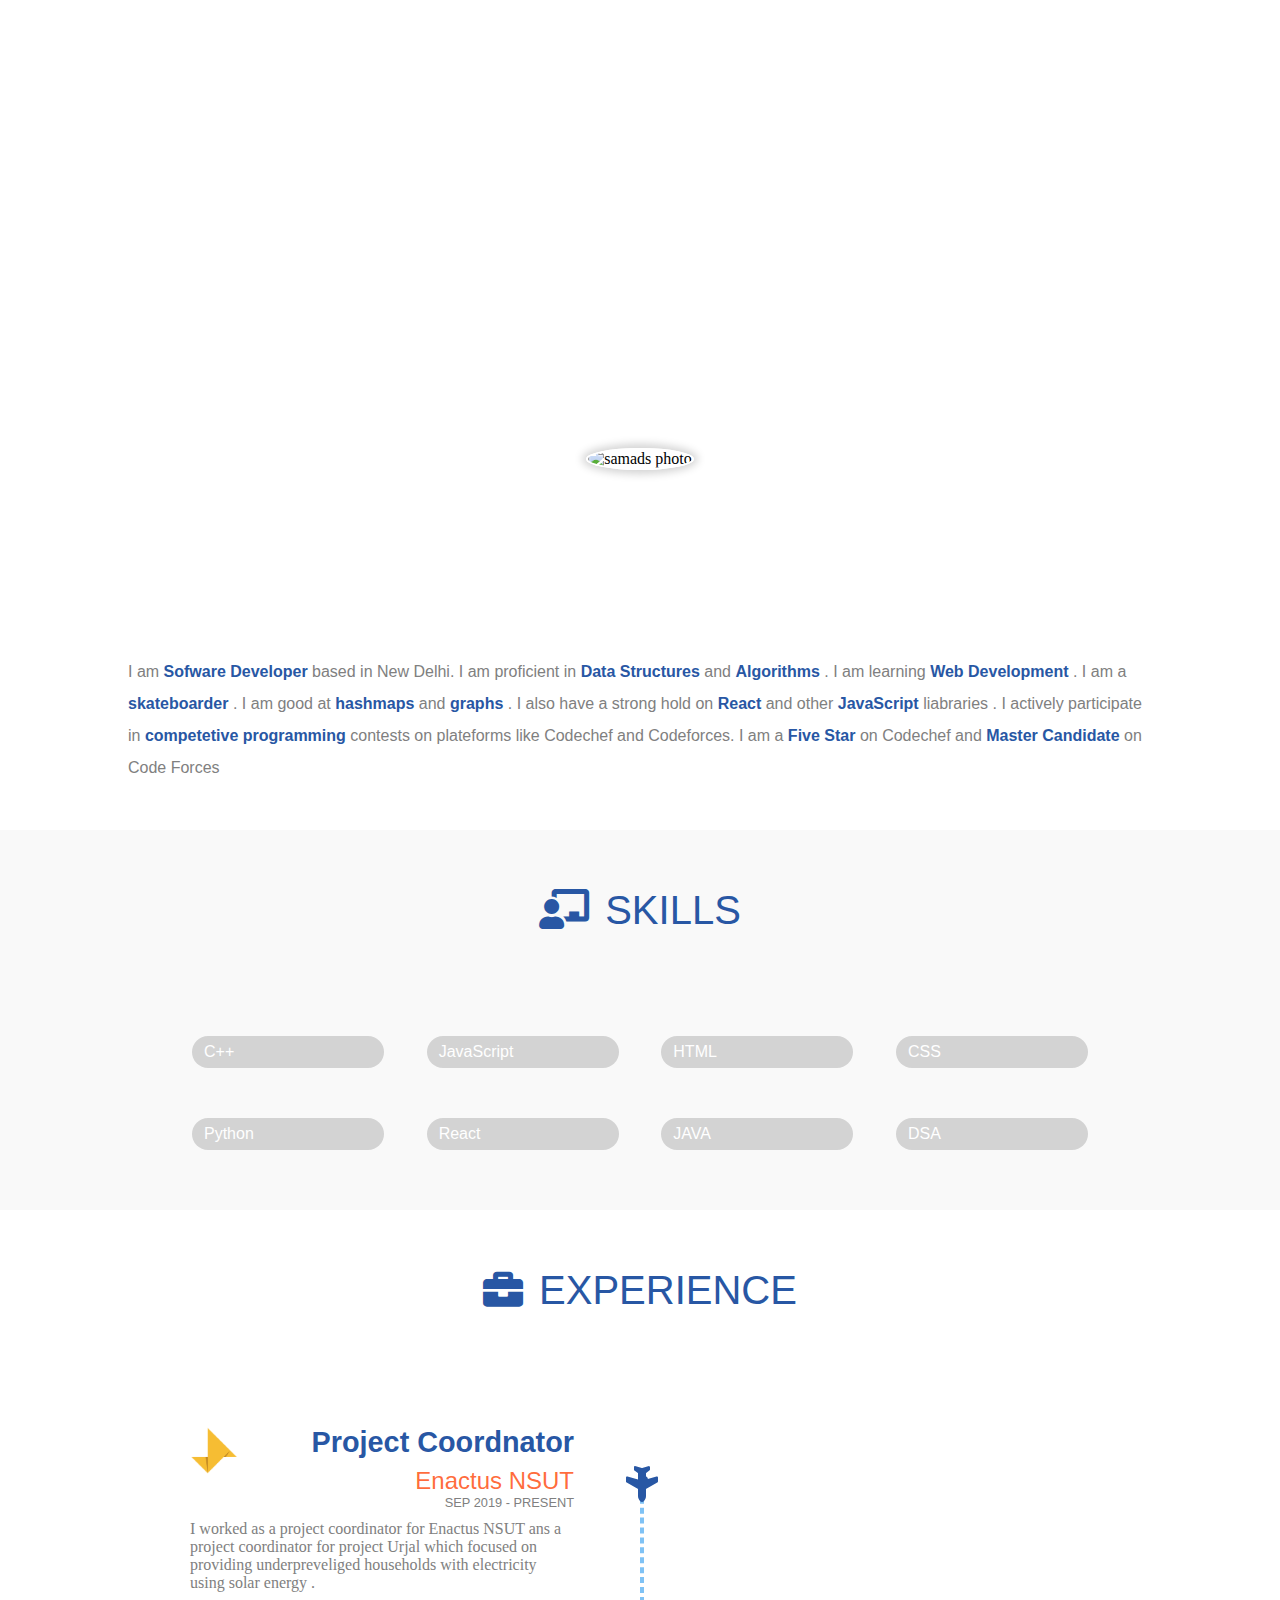
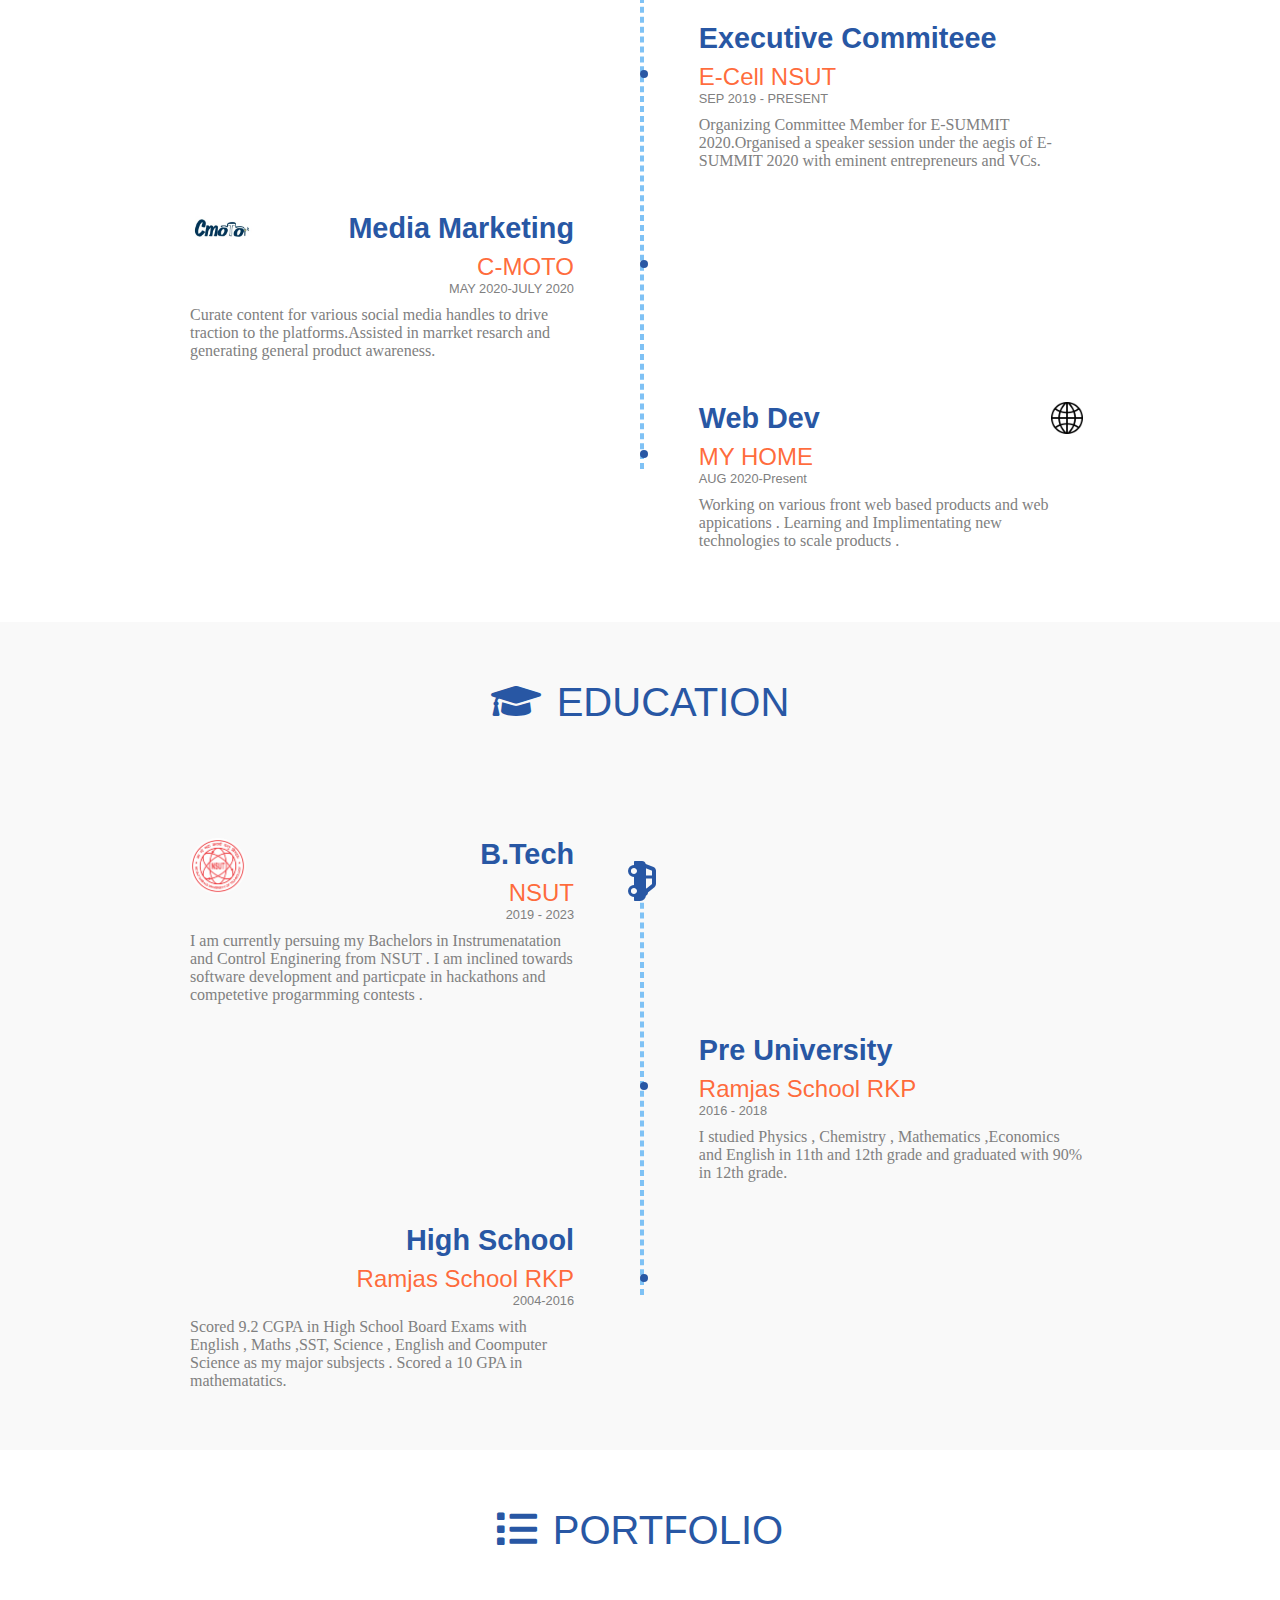
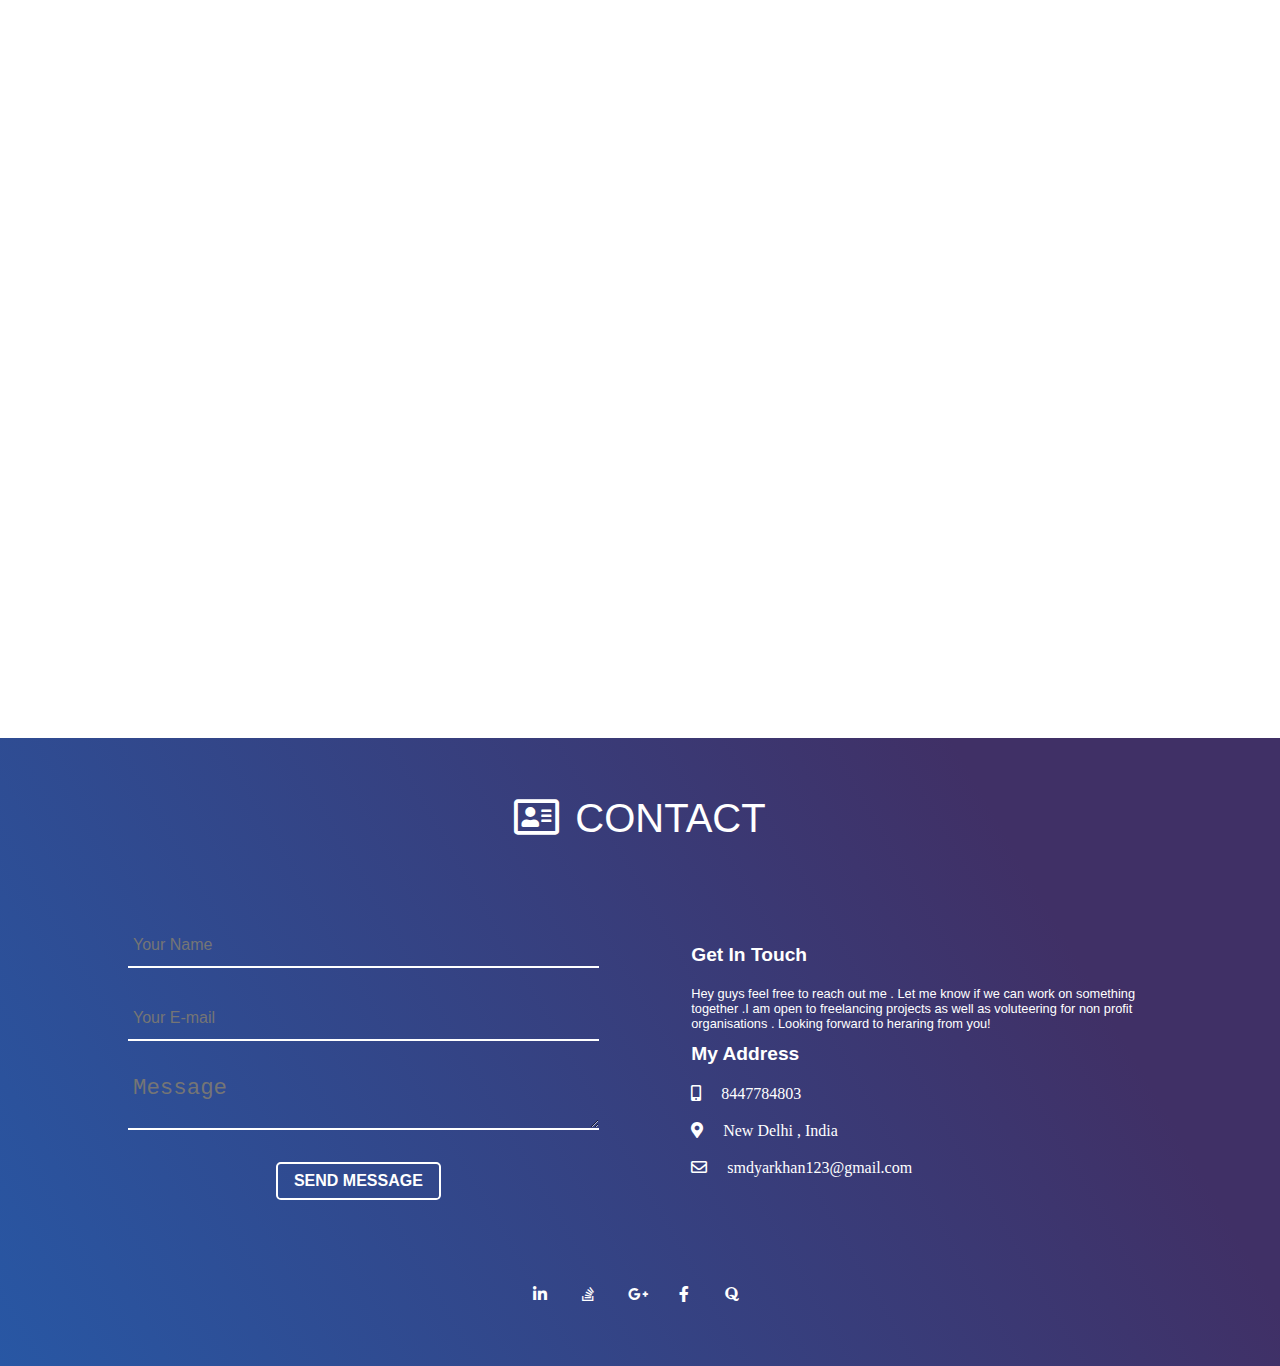
==== RESUME/index.html @ a3d8dee5 "Added Resume to Static Pages" ====
<!DOCTYPE html>
<html>
<head>
    <title> My Resume </title>
    <link rel="stylesheet" href="style.css">
    <link rel="stylesheet" href="https://use.fontawesome.com/releases/v5.7.1/css/all.css">
    <meta name="viewport" content="Width=device-width , initial-scale=1">
</head>
<body>

    <header id="body-header" >
        <nav>

            <input class="menu-btn" type="checkbox"  id="menu-btn">
            <label class="menu-icon" for="menu-btn"><span class="navicon"></span></label>

            <ul class="horizontal-list text-center nav-bar" id="menu">
                <li>
                    <a href="#" linkTo ="home" class="nav-link"> Home </a>
                </li>
                <li>
                    <a href="#about" linkTo="about" class="nav-link" > About </a>
                </li>
                <li>
                    <a href="#skills" linkTo="skills" class="nav-link"> Skills </a>
                </li>
                <li>
                    <a href="#experience" linkTo="experience" class="nav-link"> Experience</a>
                </li>
                <li>
                    <a href="#education" linkTo="education" class="nav-link"> Education</a>
                </li>
                <li>
                    <a href="#portfolio" linkTo ="portfolio" class="nav-link"> Portfolio</a>
                </li>
                <li>
                    <a href="#contact" linkTo="contact" class="nav-link"> Contact</a>
                </li>

            </ul>

        </nav>

        <div id ="my-name" class="text-center">
            <p>Samad Yar Khan</p>
        </div>

        <div  class="text-center horizontal-list social-icons">
            <ul>
                <li>
                    <a href="https://www.linkedin.com/in/samad-yar-khan-b69242168/" target="_blank"><i class="fab fa-linkedin-in"></i></a>
                </li>
              
                <li>
                    <a href="https://stackoverflow.com/" target="_blank"><i class="fab fa-stack-overflow"></i></a>
                </li>
                <li>
                    <a href="https://google.com" target="_blank"><i class="fab fa-google-plus-g"></i></a>
                </li>
                <li>
                    <a href="https://www.facebook.com/samad.y.khan.1/" target="_blank"><i class="fab fa-facebook-f"></i></a>
                </li>
                <li>
                    <a href="https://www.quora.com/" target="_blank"><i class="fab fa-quora"></i></a>
                </li>
            </ul>
        </div>
    </header>
    <main>

        <section id="about" class="resume-section" >

            <div id="profile-photo" class="text-center" >
                <img src="pp.jfif" alt="samads photo">
            </div>

            <div id="about-description">
                <p> I am <span class="highlights">Sofware Developer</span> based in New Delhi. I am proficient in <span class="highlights">Data Structures</span> and <span class="highlights">Algorithms</span> . I am learning <span class="highlights">Web Development</span> . I am a <span class="highlights">skateboarder</span> . I am good at <span class="highlights">hashmaps</span> and <span class="highlights">graphs</span> . I also have a strong hold on <span class="highlights">React</span> and other <span class="highlights">JavaScript</span> liabraries . I actively participate in <span class="highlights">competetive programming</span> contests on plateforms like Codechef and Codeforces. I am a <span class="highlights">Five Star</span> on Codechef and <span class="highlights" >Master Candidate</span> on Code Forces</p>
            </div>

        </section>

        <section id="skills" class="resume-section">

            <h1 class ="section-heading mb75px">

                <span><i class="fas fa-chalkboard-teacher"></i></span>
                <span>SKILLS</span>
            
            </h1>

            <div class="skills_display" id="skills_display">
                <div id="c++" class="skills_progress " >
                    <div class="eighty-five-percent mb-blue"  data-value="85">
                        <span class="skill-name">C++</span>
                    </div>
                </div>

                <div id="JavaScript" class="skills_progress " >
                    <div class="sixty-five-percent mb-orange"  data-value="65">
                        <span class="skill-name">JavaScript</span>
                    </div>
                </div>

                <div id="HTML"  class="skills_progress " >
                    <div class="fifty-five-percent mb-thistle" data-value="45">
                        <span class="skill-name">HTML</span>
                    </div>
                </div>


                <div id="CSS"  class="skills_progress">
                <div class="mb-green thirty-five-percent" data-value="35">
                    <span class="skill-name">CSS</span>
                </div></div>

                
                <div id="Python"  class="skills_progress ">
                    <div class="fifty-five-percent mb-green"  data-value="55">
                        <span class="skill-name">Python</span>
                    </div>
                </div>

                
                <div id="React"  class="skills_progress ">
                    <div class="thirty-five-percent mb-blue"  data-value="35">
                        <span class="skill-name">React</span>
                    </div>
                </div>


                
                <div id="JAVA"  class="skills_progress ">
                    <div class="fifty-five-percent mb-orange" data-value="55">
                        <span class="skill-name">JAVA</span>
                    </div>
                </div>

                
                <div id="Algorithms"  class="skills_progress ">
                    <div class="seventy-five-percent mb-thistle"  data-value="75">
                        <span class="skill-name">DSA</span>
                    </div>
                </div>

            </div>

        </section >

        <section id="experience" class="resume-section">
            
            <h1 class="section-heading mb75px">
                <span><i class="fas fa-briefcase"></i></span>
                <span>EXPERIENCE</span>
            </h1>

            <div class="timeline"> 
                <div class="timeline-box">
                    <div class="enactus-left align-right ">
                        <span class="designation">Project Coordnator</span>
                        <span class="company-name">Enactus NSUT</span>
                        <span class="work-period">SEP 2019 - PRESENT</span>
                    </div>
                    <span class="work-description">I worked as a project coordinator for Enactus NSUT ans a project coordinator  for project Urjal which focused on providing underpreveliged households with electricity using solar energy .</span>

                </div>
                <div class="timeline-box">
                    <div class="ecell-right align-left">
                        <span class="designation">Executive Commiteee</span>
                        <span class="company-name">E-Cell NSUT</span>
                        <span class="work-period">SEP 2019 - PRESENT</span>
                    </div>
                    <span class="work-description">
                       Organizing Committee Member for E-SUMMIT 2020.Organised a speaker session under the aegis of E-SUMMIT 2020 with eminent entrepreneurs and VCs.
                    
                        </span>
                </div>
                <div class="timeline-box">
                    <div class="cmoto-left align-right">
                        <span class="designation">Media Marketing</span>
                        <span class="company-name">C-MOTO</span>
                        <span class="work-period">MAY 2020-JULY 2020</span>
                    </div>
                    <span class="work-description"> Curate content for various social media handles to drive traction to the platforms.Assisted in marrket resarch and generating general product awareness.</span>
                </div>
                <div class="timeline-box">
                    <div class="freelance-right align-left">
                        <span class="designation">Web Dev</span>
                        <span class="company-name">MY HOME</span>
                        <span class="work-period">AUG 2020-Present</span>
                    </div>
                    <span class="work-description">Working on various front web based products and web appications . Learning and Implimentating new technologies to scale products . </span>
                </div>

                <div class="devider"><i class="fas fa-plane"></i></div>
            </div>
        
        </section>

        
        <section id="education" class="resume-section">
            <div class="section-heading mb75px ">
                <span><i class="fas fa-graduation-cap"></i></span>
                <span>EDUCATION</span>
            </div>

            
            <div class="timeline"> 
                <div class=" timeline-box">
                    <div class="nsut-left align-right">
                        <span class="degree">B.Tech</span>
                        <span class="college-name">NSUT</span>
                        <span class="study-period"> 2019 - 2023</span>
                    </div>
                    <span class="study-description">I am currently  persuing my Bachelors in Instrumenatation and Control Enginering from NSUT . I am inclined towards software development and particpate in hackathons and competetive progarmming contests . </span>

                </div>
                <div class="timeline-box">
                    <div class="ramjas-right align-left">
                        <span class="degree">Pre University</span>
                        <span class="college-name">Ramjas School RKP</span>
                        <span class="study-period">2016 - 2018</span>
                    </div>
                    <span class="study-description">I studied Physics , Chemistry , Mathematics ,Economics and English in 11th and 12th grade and graduated with 90% in 12th grade.</span>
                </div>
                <div class="timeline-box">
                    <div class="ramjas-left align-right">
                        <span class="degree">High School</span>
                        <span class="college-name">Ramjas School RKP</span>
                        <span class="study-period">2004-2016</span>
                    </div>
                    <span class="study-description">Scored 9.2 CGPA in High School Board Exams with English , Maths ,SST, Science , English and Coomputer Science as my major subsjects . Scored a 10 GPA in mathematatics.
                    </span>
                </div>
        
                <div class="devider-education"><i class="fas fa-car-side"></i></div>
            </div>
        </section>

        <section id="portfolio" class="resume-section" >

              <h1 class ="section-heading mb75px">
                <span><i class="fas fa-list"></i></span>
                <span>PORTFOLIO</span>
            </h1>

            <div class="portfolio-display">

                <div class="portfolio-items" id="project1">

                    <a href="https://www.instagram.com/samadkhan10/" target="_blank" class="portfolio-items-content">
                        <span >Machine learning based model to detect moods</span>
                    </a>
                </div>
                <div class="portfolio-items" id="project2">
                   
                    <a href="https://www.instagram.com/samadkhan10/" target="_blank" class="portfolio-items-content">
                        <span>Implimentation of huffman codes using nodes class to store data effects</span>
                    </a>
                </div>
                
                <div class="portfolio-items"  id="project3">
                    <a href="https://www.reddit.com/" class="portfolio-items-content">
                    
                        <span>This is project 1</span>
                    
                    </a>
                </div>
                <div class="portfolio-items"  id="project4">
                    <div class="portfolio-items-content">
                        <span>This is project 1</span>
                    </div>
                </div>
                <div class="portfolio-items"  id="project5">
                    <div class="portfolio-items-content">
                        <span>This is project 1</span>
                    </div>
                </div>
                <div class="portfolio-items"  id="project6">
                    <div class="portfolio-items-content">
                        <span>This is project 1</span>
                    </div>
                </div>
            

            </div>
        </section>

    

        <section id="contact" class="background-gradient resume-section" >

            <div class="section-heading mb75px fc-white">
                <span><i class="far fa-address-card"></i></span>
                <span>CONTACT</span>
            </div>

            <div class="contact-display">

                <div>
                    <form action="" method="POST">
                        <div class="contact-input">
                            <input type="text" name="name" id="name" placeholder="Your Name">
                        </div>
                    

                        <div class="contact-input">
                            <input type="email" name="email" id="email" placeholder="Your E-mail">
                        </div>
                        <div  class="contact-input">
                            <textarea name="message" id="message" cols="30" rows="10" placeholder="Message"></textarea>

                        </div>

                        <div class="cotact-submit-button">
                            <button type="submit" name="submit-button" id="submit-button">SEND MESSAGE</button>
                        </div>
                    

                        
                    </form>
                </div>
                <div>

                    <div>
                        <h1 class="contact-right-header">Get In Touch</h1>
                        <span class="contact-right-text">Hey guys feel free to reach out me . Let me know if we can work on something together .I am open to freelancing projects as well as voluteering for non profit organisations . Looking forward to heraring from you!</span>
                    </div>

                    <div>
                        <h1 class="contact-right-header">My Address</h1>
                        <ul class="contact-list">
                            <li><span class="contact-list-icon"><i class="fas fa-mobile-alt"></i></span>
                                <span>8447784803</span>
                            </li>
                            <li>    
                                <span class="contact-list-icon"><i class="fas fa-map-marker-alt"></i></span>
                                <span>New Delhi , India</span>
                            </li>
                            <li>
                                <span class="contact-list-icon">
                                    <i class="far fa-envelope"></i>
                                </span>
                                <span>smdyarkhan123@gmail.com
                                </span>
                            </li>
                        </ul>
                    </div>

                </div>

            </div>

            <div  class="text-center horizontal-list social-icons"  id="social-icons-contact">
                <ul>
                    <li>
                        <a href="https://www.linkedin.com/in/samad-yar-khan-b69242168/" target="_blank"><i class="fab fa-linkedin-in"></i></a>
                    </li>
                  
                    <li>
                        <a href="https://stackoverflow.com/" target="_blank"><i class="fab fa-stack-overflow"></i></a>
                    </li>
                    <li>
                        <a href="https://google.com" target="_blank"><i class="fab fa-google-plus-g"></i></a>
                    </li>
                    <li>
                        <a href="https://www.facebook.com/samad.y.khan.1/" target="_blank"><i class="fab fa-facebook-f"></i></a>
                    </li>
                    <li>
                        <a href="https://www.quora.com/" target="_blank"><i class="fab fa-quora"></i></a>
                    </li>
                </ul>
            </div>
        </section>

        

   


 

      

    </main>

    <script src="resume.js">

    </script>

</body>
</html>
---- RESUME/style.css ----
:root{

    --blue-element-color :  #2857a4;

}


body {
    margin: 0;
    /* margin: 0px; */
}






/* Body Header */

#body-header {
    font-family: sans-serif;
    height: 65vh;
    opacity: 0.8;
    background-image: url(https://ninjasfiles.s3.amazonaws.com/asset_0000000000000020_1549743985_macbook_mouse.jpg);
    background-size: cover;
    background-position: center;
    background-attachment: fixed;
    
    
}

@media screen and  (max-width :600px){
    #body-header{
        height:50vh;
    }
}


/* Horizontal Lists */

.horizontal-list {
    display:block;
    padding-top: 20px;
    list-style: none;
    padding-left: 0px;
}

.horizontal-list ul{
    padding-left: 0px;
}

.horizontal-list li {
    display: inline-block;
    margin: 0px 8px 8px 0px;
}


.horizontal-list li a {
    color: white;
    text-decoration: none;
}
/*
.horizontal-list li a:hover {
    color: lightgrey;
    border-bottom: 1px solid white;
} */

.text-center {
    text-align: center;
}

.nav-bar li a {
    color: white;
    text-decoration: none;
    transition: color 0.5s, border-bottom 4s;
}

.nav-bar li a:hover {
    color: lightgrey;
    border-bottom: 1px solid white;
}

/***** NAVvigaton button ****/



.menu-btn {
    display: none;
  }
  
  @media (max-width: 600px) {

    .horizontal-list {
        display:block;
        padding-top: 20px;
        list-style: none;
        padding-left: 0px;
        /* height: 0px; */
        /* overflow: hidden; */
    }
    


    #menu{
        
        
        position: relative;
        transition: 1s ease-in-out;
        height: 0px;
        overflow: hidden;
        z-index: 2;
    }



    #menu  li{

        font-weight: bold;
        display:block;
        padding: 4px;
        margin: 2px 0px 2px 0px;
        text-align: right;
        
    }

    .menu-icon {
        cursor: pointer;
        display: inline-block;
        /* float: right; */
        padding: 28px 20px;
        position: relative;
        user-select: none;
      }
    .menu-icon .navicon{
        background: white;
        display: block;
        height: 2px;
        position: relative;
        transition: background .2s ease-out;
        width: 18px;
    }
    .menu-icon .navicon:before,
    .menu-icon .navicon:after {
        background: white;
        content: '';
        display: block;
        height: 100%;
        position: absolute;
        transition: all .2s ease-out;
        width: 100%;
      }
      
       .menu-icon .navicon:before {
        top: 5px;
      }
      
       .menu-icon .navicon:after {
        top: -5px;
      }
    
      .menu-btn {
        display: none;
      }

      .menu-btn:checked ~ #menu {
        height: 300px;
      }
      
      .menu-btn:checked ~ .menu-icon .navicon {
        background: transparent;
      }
      
       .menu-btn:checked ~ .menu-icon .navicon:before {
        transform: rotate(-45deg);
      }
      
      .menu-btn:checked ~ .menu-icon .navicon:after {
        transform: rotate(45deg);
      }
  }

/** Sections **/
section{
    display: flex;
    flex-direction: column;
    flex-wrap: wrap;
    align-items: center;
    height : auto;
    padding-bottom: 30px;
    width: 100%;

}

section:nth-child(2n){
    background-color: rgba(249,249,249);
}



section:nth-child(2n+1){
    background-color: white;
}



/* My Name */

#my-name{

    display: block;
    color:white;
    font-size: 3rem;
 
    font-weight: 700;
    margin-top : 10%;
    margin-bottom: 0px;
}

/* Social Icons */

.social-icons{
    margin-top:-65px;
    padding-left: 0px;
}

.social-icons li a i{
    padding:10px;
    border-radius: 50%;
    width :1rem;
}

.social-icons li a i:hover{
    box-shadow: 0px 0px 6px 4px rgba(230, 196, 196, 0.3);
}

.social-icons li a i:active{
    box-shadow: 0px 0px 10px 4px rgba(132, 201, 238, 0.3);
}




/* .social-icons li{
    margin-left : 10px;
    margin-right: 10px;
} 
*/


/* ABOUT SECTION V1 */

/*older code , here i set the property of the whole image ka div as static and then moved the images using relative and top donw etc
what happend ue to that is ki gpa chut gya bich mai , to ham kya karenge is ki psition of the div of img ko relative set karke , image ke container ko move 
karwdenge
/* #about{
    background-color: white;

}

#profile-photo{
    position: static;
    display: block;
    

}

#profile-photo img{
    position: relative ;
    bottom: 80px;
    width :15.5vw;
    margin-top:-30px ;
    border-radius: 50%;
    border: solid 2px white; 
    box-shadow : 0px 0px 8px 4px lightgrey;
    /* filter: drop-shadow(0 0 0.75rem crimson);*/


/* we can allso use marin : auto  to center the imaage
#about{
    height: auto;
    width: 100%;
    display: block;
    border-top: solid white 4px;
    font-family: sans-serif;
    letter-spacing: 0.1rem;
    line-height: 1.2rem;
    font-weight: 600;
    color:  rgb(162, 162, 225);
}
#about-description{

    
    margin :0px 20vw 0px;
    margin-top: -50px;
}


/* #profile-photo img{
    width
} */

/* ABOUT SECTION V2*/
#about{
    
    position: relative;
    height: auto;
    width: 100%;
    
}

#profile-photo{
    margin: auto; /* leaves equl space in left and right */
    position: static;
    display: block;
    margin-top: -17vh;
    height: 12rem;
    width: 12rem;

}

#profile-photo img{

    height: 100%;/* relatie to the parent*/
    width :100%;
    border-radius: 50%;
    border: solid 2px white; 
    box-shadow : 0px 0px 8px 4px lightgrey;
    /* filter: drop-shadow(0 0 0.75rem crimson);*/
} 

#about-description{
    margin: 0px 10vw 0px;
    font-family: Verdana, Geneva, Tahoma, sans-serif;
    color: grey;
    line-height: 2rem;

}


/** common color class**/

.highlights{
    font-weight: 600;
    color: var(--blue-element-color);
}

/** common margin class**/
.mb75px {
    margin-bottom: 75px;
}

/** common heading class**/
.section-heading{
    width: auto;
    display: flex;
    justify-items: center;
    /* padding : 20px 10px 10px; */
    font-weight: 500;
    margin-top: 40px;
    
   
}

.section-heading span{
    font-size: 40px;
    color:#2857a4 ;
    padding-top: 10px;
    font-family: sans-serif;
    margin: 8px;
}

/****** SKILLS ******/

.skills_display{

    height: auto;
    width: 70%;
    display: flex;
    flex-direction: row;
    flex-wrap: wrap;
    justify-content: space-between;
    align-items: center;
  

}

.skills_progress{

    background-color: lightgray;
    display: flex;
    align-items: center;
    border-radius: 1.5rem;
    width: 12rem;
    height: 2rem;
    margin: 20px 0px 30px;

}

.skills_progress>div{
    border-top-left-radius: inherit;
    border-bottom-left-radius: inherit;
    display: flex;
    align-items: center;
    width: 0;
  /* transition: ease-in-out 2s; */
    box-shadow: 3px 0px 5px 0 rgba(0, 0, 0, 0.5);
   
}

.skill-name{
    
    display: block;
    
    color: white;
    font-family:sans-serif;
    font-size: 1rem;
    margin-left: 0.75rem ;

}

.mb-blue{
    background-color:#2857a4
}

.mb-thistle{
    background-color : #8008965e;
}

.mb-orange{
    background-color:#ef622e;
}

.mb-green{
    background-color:#8db163;
}

.eighty-five-percent{
    /* width:85%; */
    width: 0;
    height: inherit;
}

.fifty-five-percent{

    height: inherit;
}
.sixty-five-percent{
    
    height: inherit;
}

.thirty-five-percent{

    height: inherit;
}

.seventy-five-percent{

    height: inherit;
}

@media screen and (max-width:600px){
    .skills_display{

        height: auto;
        width: 90%;
        display: flex;
        flex-direction: column;
        
        flex-wrap: wrap;
        justify-content: space-between;
        align-items: center;
      
    
    }
}



/** PORTFOLIO **/

.portfolio-display{

    width:85%;
    display: flex;
    flex-direction: row;
    flex-wrap: wrap;
    justify-content: space-between;
    align-items: center;
}

.portfolio-items{
    width: 20rem ;
    background-color: white;
    height: 16rem;
    display: flex;
    align-items: center;
    justify-content: center ;
    margin-bottom: 5rem;
}

.portfolio-items a{
    display: block;
    text-decoration: none;
}

.portfolio-items-content{
    height: inherit;
    width: inherit;
    padding: 3rem 2rem 2rem 2rem;
    opacity: 0;
    font-size: 1.5rem;
    color:white;
    font-weight: 600px;
    font-family:Arial, Helvetica, sans-serif;
    transition: opacity 0.8s , box-shadow 0.7s , background-color 0.8s;
}

.portfolio-items-content:hover{
    background-color: rgb(128, 128, 128 ,0.4);
    opacity: 1;
    
    box-shadow: 0px 0px 3px 3px rgb(211, 232, 243);
}

.portfolio-items-content>span{
    display: flex;
    justify-content: center;
    text-align: center;
    
}

.portfolio-items-content a{
    text-decoration: none;
    color: white;
    font-family: inherit;
    font-weight: inherit;
}
#project1{
    background-image: url(https://ninjasfiles.s3.amazonaws.com/asset_0000000000000025_1550237330_codezen_2.png);
    background-repeat: no-repeat;
    background-size: contain;
}
#project2{
    background-image: url(https://ninjasfiles.s3.amazonaws.com/asset_0000000000000025_1550237330_codezen_2.png);
    background-repeat: no-repeat;
    background-size: contain;
}
#project3{
    background-image: url(https://ninjasfiles.s3.amazonaws.com/asset_0000000000000025_1550237330_codezen_2.png);
    background-repeat: no-repeat;
    background-size: contain;
}

#project4{
    background-image: url(https://ninjasfiles.s3.amazonaws.com/asset_0000000000000024_1550237299_codezen.png);
    background-repeat: no-repeat;
    background-size: contain;
}
#project5{
    background-image: url(https://ninjasfiles.s3.amazonaws.com/asset_0000000000000024_1550237299_codezen.png);
    background-repeat: no-repeat;
    background-size: contain;
}
#project6{
    background-image: url(https://ninjasfiles.s3.amazonaws.com/asset_0000000000000024_1550237299_codezen.png);
    background-repeat: no-repeat;
    background-size: contain;
}

/********** CONTACT SECTION *********/

/* BACKGROUND GRADIENT*/

.background-gradient{
    background-image: linear-gradient(60deg, #2857a4 , #403066 80%);
}

.fc-white span{
    color:white;
}

/** left contact section  **/


.contact-display{
    width:80%;
    height: auto;
    display: flex;
    justify-content: space-between;
    align-items: center;
    margin-bottom: 20px;
}


.contact-display>div{
    width: 45%;

}


#social-icons-contact{
    margin-top: 20px;
}

.contact-input{
    margin-bottom: 1.8rem;
}

.contact-input input{
    width: 100%;
    height: 2rem;
    border :0px;
    border-bottom: solid 2px white;
    padding: 5px;
    background: inherit;
    font-size: 1rem;
}

.contact-input input:hover{
    width: 100%;
    height: 2rem;
    border :0px;
    border-bottom: solid 2px white;
  
    background: inherit;
}

.contact-input input:active{
    width: 100%;
    height: 2rem;
    border :0px;
    border-bottom: solid 2px white;
   
    background: inherit;
}

.contact-input textarea{
    width: 100%;
    height: 3rem;
    border :0px;
    border-bottom: solid 2px white;
    padding: 5px;
    background: inherit;
    font-size: 1.4rem;
}

.cotact-submit-button{
    display: flex;
    justify-content:  center;
    margin: auto;
}

.cotact-submit-button button{
    border-radius: 0.3rem;
    display: block;
    background :inherit;
    border: 2.5px white solid;
    /* letter-spacing: 2px; */
    font-weight: 600;
    font-size: 1rem;
    padding: 0.5rem 1rem 0.5rem 1rem;
    font-family:-apple-system, BlinkMacSystemFont, 'Segoe UI', Roboto, Oxygen, Ubuntu, Cantarell, 'Open Sans', 'Helvetica Neue', sans-serif;
   
    color: white;

}

.cotact-submit-button button:hover{

    box-shadow: 0px 0px 2px 1px white ;
    
  }

.cotact-submit-button button:active{
  background-color: white;
  color: #403066;
  border: solid 2.5px white;
  border:  0.3rem;
}



.cotact-submit-button button[type="submit"]:active{
    border: solid 2.5px white;
}

/** right contact section **/

.contact-right-header{

    font-size: 1.2rem;
    font-family: sans-serif;
    margin-bottom: 1.2rem;
    color:white;


}
.contact-right-text{
    color: white;
    display: block;
    word-wrap: break;
    font-size: 0.8rem;
    font-family: -apple-system, BlinkMacSystemFont, 'Segoe UI', Roboto, Oxygen, Ubuntu, Cantarell, 'Open Sans', 'Helvetica Neue', sans-serif;

}

.contact-list{
    list-style: none;
    color: white;
    padding-left: 0px;
}

.contact-list ul{
    margin-left: 0px;
    padding-left: 0px;
}
.contact-list ul li{
    margin-top: 1.2rem ;
    padding-left: 0px;
}
.contact-list li{
    display: block;
    margin-top: 1.2rem;
}

.contact-list-icon{
    display: inline-block;
    margin-right: 1rem;
}

/*****  Expereince  *****/

    /* timeline */

.timeline {
    position: relative;
    width: 75%;
    /* border : solid 2px black; */
   
}

.timeline-box{
    position: relative;
    width:40%;
    /* border: black 2px solid; */
    min-height: 160px;
    margin: 30px;


}


.timeline-box:nth-child(2n){
    left: 53%;
}




.devider{
    position: absolute;
    width : 0;
    height: 75%;
    left: 50%;
    top :9%;
    border: dashed rgb(127, 194, 245) 2px;
}

.devider i{
    margin-top: -20px;
    margin-left: 0;
    position: sticky;
    font-size: 2rem;
    display: block;
    color : var(--blue-element-color);
    opacity: 1;
    transform: rotate(90deg);
    top: 30%;
    z-index: 2;
}


/*styling the box */
.align-left{
    text-align: left;
}

.align-right{
    text-align: right;
}

.heading-left::before{

    content: '';
    display: inline-block;
    background-image: url(https://ninjasfiles.s3.amazonaws.com/asset_0000000000000030_1550710829_ninjasicon.png);
    background-size: contain;
    height:2rem;
    width :2rem;
    position: absolute;
    left:0;
    top:0;

}



.heading-right::after{

    content: '';
    display: inline-block;
    background-image: url(https://ninjasfiles.s3.amazonaws.com/asset_0000000000000030_1550710829_ninjasicon.png);
    background-size: contain;
    height:2rem;
    width :2rem;
    position: absolute;
    right:0;
    top:0;
    z-index: 2;

}

.designation{
    display: block;
    color : var(--blue-element-color);
    font-size: 1.8rem;
    font-family: sans-serif;
    margin-bottom: 0.5rem;
    font-weight: 600;
}

.company-name{
    display: block;
    color:#ff5722e0;
    font-family: Verdana, Geneva, Tahoma, sans-serif;
    font-size: 1.5rem;
    
}

.work-period{
    display: block;
    color:grey;
    font-size: 0.8rem;
    font-family: sans-serif;
}
.work-description{
    display: block;
    color:grey;
    font-size: 1rem;
    margin-top: 10px;
}

.timeline-box:nth-child(2n)::after{
    content: '';
    display: block;
    position: absolute;
    top:30%;
    left:-15.4%;
    z-index: 1;
    border-radius: 50%;
    background-color: var(--blue-element-color);
    height: 0.5rem;
    width:0.5rem;

}

.timeline-box:nth-child(2n+1)::after{
    content: '';
    display: block;
    position: absolute;
    top:30%;
    left:117.2%;
    z-index: 1;
    border-radius: 50%;
    background-color:   var(--blue-element-color);
    height: 0.5rem;
    width:0.5rem;

}



.enactus-left::before{

    content: '';
    display: inline-block;
    background-image: url(media/enactus-star.png);
    background-size: contain;
    height:3rem;
    width :3rem;
    position: absolute;
    left:0;
    top:0;

}

.ecell-right::after{
    content: '';
    color:black;
 
    display: inline-block;
    background-image: url(/media/Ecell-LOGO-01.png);
    background-size: contain;
    height:2rem;
    width :2rem;
    position: absolute;
    right:0;
    top:0;
}

.cmoto-left::before{

    content: '';
    display: inline-block;
    background-image: url(media/cmoto.jfif);
    background-size: contain;
    height:4rem;
    width :4rem;
    position: absolute;
    left:0;
    top:-10%;

}

.freelance-right::after{

    content: '';
    display: inline-block;
    color: black;
    background-image: repeating-linear-gradient(to top left,#2857a4,rgb(127, 194, 245));
    background-image: url(media/web-1873373_1280.png);
    background-size: contain;
 
    height:2rem;
    width :2rem;
    position: absolute;
    color: inherit;
    right:0;
    top:0;
    z-index: 2;

}

@media screen and (max-width:765px){

    .timeline {
        display: flex;
        flex-direction: column;
        position: relative;
        width: 80%;
        align-items: center;
        /* border : solid 2px black; */
       
    }
    
    .timeline-box{
        position: relative;
        width:90%;
        /* border: black 2px solid; */
        min-height: 160px;
        min-width: 200px;
        margin: 30px;
    
    
    }
    
    .timeline-box:nth-child(2n){
        left: 0;
    }
    
    
    .devider{
        position: absolute;
        width : 0;
        height: 75%;
        left: -1%;
        top :10%;
        border:1px dashed  rgb(127, 194, 245)   ;
    }
    
    .devider i{
       
        position: sticky;
        left:-2%;
        font-size: 1.5em;
        display: block;
        color : var(--blue-element-color);
        opacity: 1;
       
    }
    
    
    /*styling the box */
    .align-left{
        text-align: left;
    }
    
    .align-right{
        text-align: left;
    }
    
     
    
    .timeline-box:nth-child(2n)::after{

        position: absolute;
       width: 10px;
       height: 10px;
       left:-8.5%;    }
    
    .timeline-box:nth-child(2n+1)::after{
       
        width: 10px;
        height: 10px;
        left:-8.5%;  
    
    }
    
    
    
    .enactus-left::before{

        left:85%;
        right:0;
        top:0;
    
    }
   
    .cmoto-left::before{
        
    
        left:85%;
        right:0%;
        top:-10%;
    
    }
    


}

/** Edcutation **/

.degree{
    display: block;
    color :  var(--blue-element-color);
    font-size: 1.8rem;
    font-family: sans-serif;
    margin-bottom: 0.5rem;
    font-weight: 600;
}

.college-name{
    display: block;
    color:#ff5722e0;
    font-family: Verdana, Geneva, Tahoma, sans-serif;
    font-size: 1.5rem;
    
}

.study-period{
    display: block;
    color:grey;
    font-size: 0.8rem;
    font-family: sans-serif;
}
.study-description{
    display: block;
    color:grey;
    font-size: 1rem;
    margin-top: 10px;
}

.ramjas-right::after{

    content: '';
    display: inline-block;
    background-image: url(https://ramjasschoolrkpuram.com/img/logo.png);
    background-size: contain;
    height:4rem;
    width :4rem;
    position: absolute;
    right:0;
    top:0;
    z-index: 2;

}

.nsut-left::before{


    content: '';
    display: inline-block;
    border-radius: 50%;
    background-image: url(media/nsut_logo.png);
    background-size: contain;
    height:3.5rem;
    width :3.5rem;
    position: absolute;
    left:0;
    top:0;
    z-index: 2;

}

.ramjas-left::before{
    content: '';
    display: inline-block;
    
    background-image: url(https://ramjasschoolrkpuram.com/img/logo.png);
    background-size: contain;
    height:4rem;
    width :4rem;
    position: absolute;
    left:0;
    top:0;
    z-index: 2;
}

.devider-education{
    position: absolute;
    width : 0;
    height: 70%;
    left: 50%;
    top :9%;
    border: dashed rgb(127, 194, 245) 2px;
}

.devider-education i{
    margin-top: -20px;
    margin-left: 0;
    position: sticky;
    font-size: 2rem;
    display: block;
    color :  var(--blue-element-color);
    opacity: 1;
    transform: rotate(90deg);
    top: 30%;
    z-index: 2;
}

@media screen and (max-width:765px){

    .ramjas-right::after{

        content: '';
        display: inline-block;
        background-image: url(https://ramjasschoolrkpuram.com/img/logo.png);
        background-size: contain;
        height:4rem;
        width :4rem;
        position: absolute;
        right:0;
        left:90%;
        top:0;
        z-index: 2;
    
    }
    
    .nsut-left::before{
    
       
        position: absolute;
        left:90% !important;
        right:0%;
        top:0%;
        z-index: 2;
    
    }
    
    .ramjas-left::before{
        height: 4rem;
        width: 4rem;
        left:90%;
        right:0%;
        top:0%;
    }

    .devider-education{
        position: absolute;
        width : 0;
        height: 85%;
        left: -1%;
        top :4%;
        border:1px dashed  rgb(127, 194, 245)   ;
    }

  

}
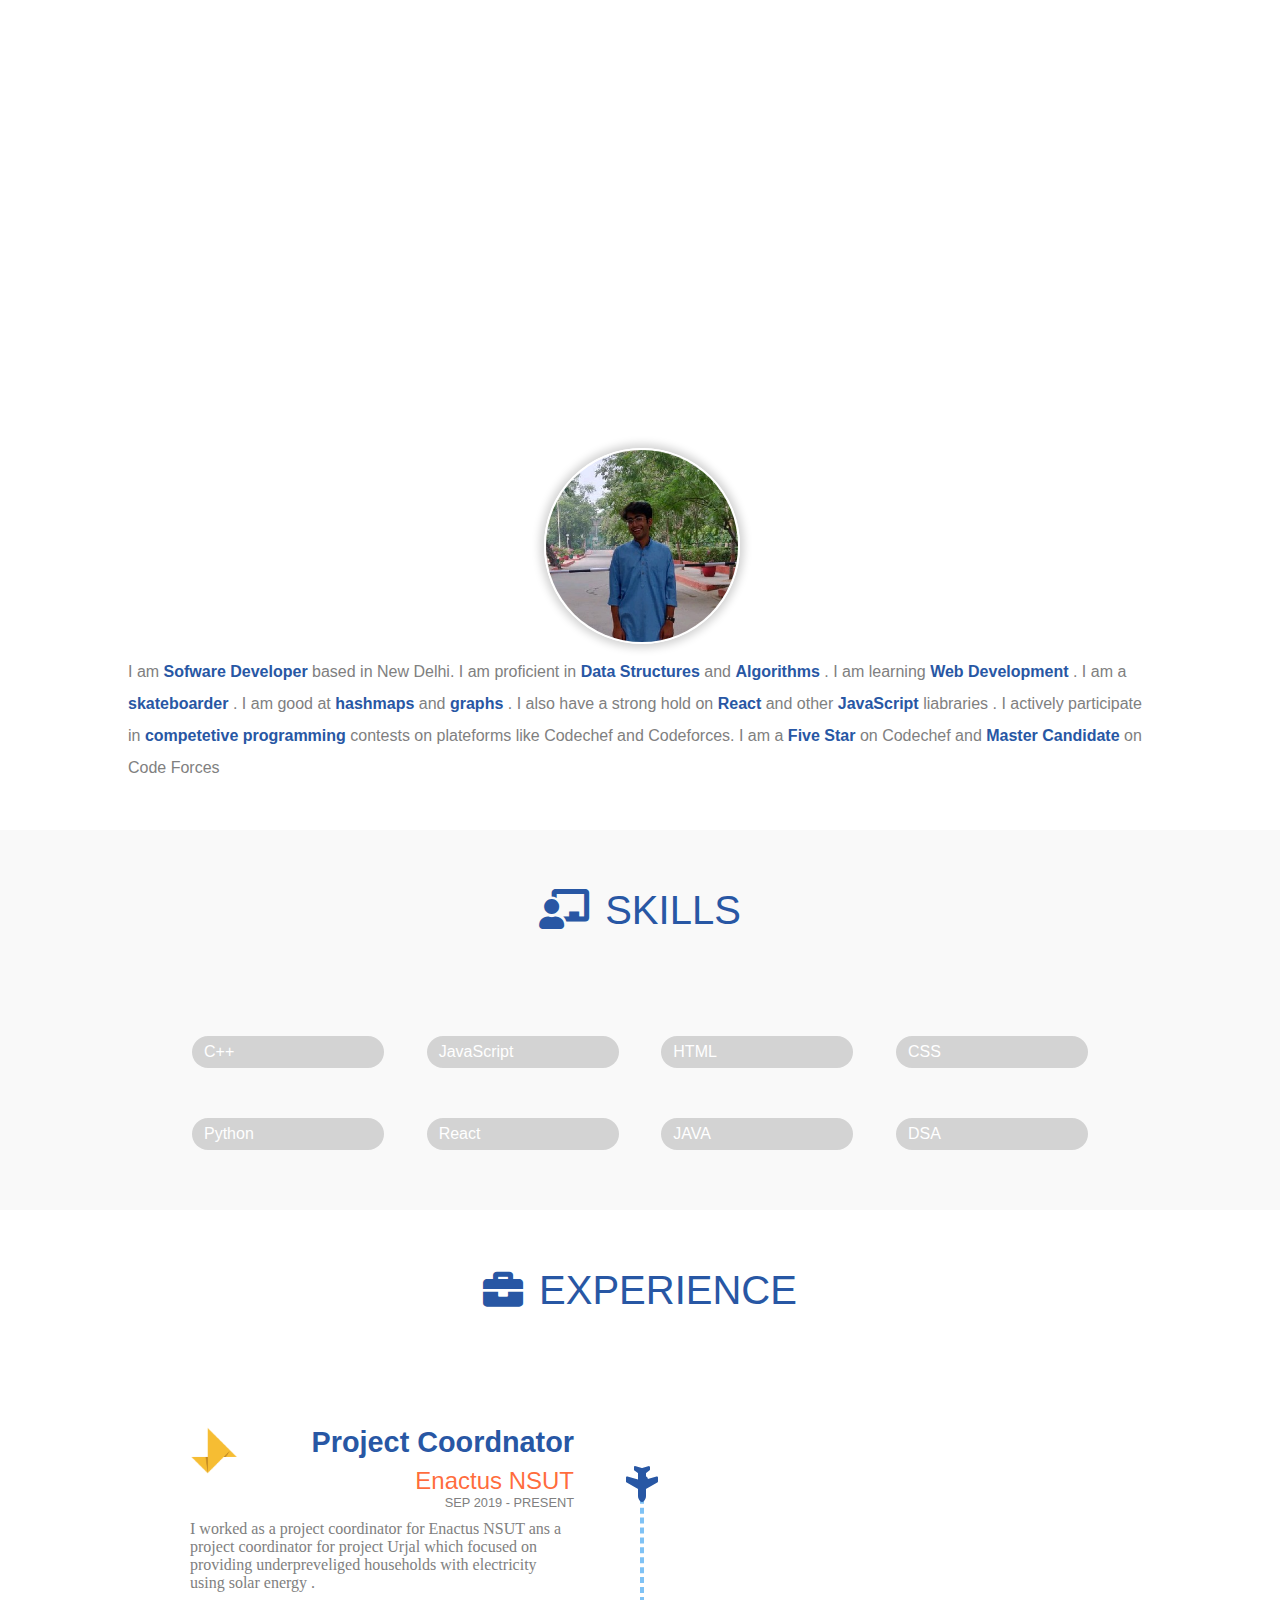
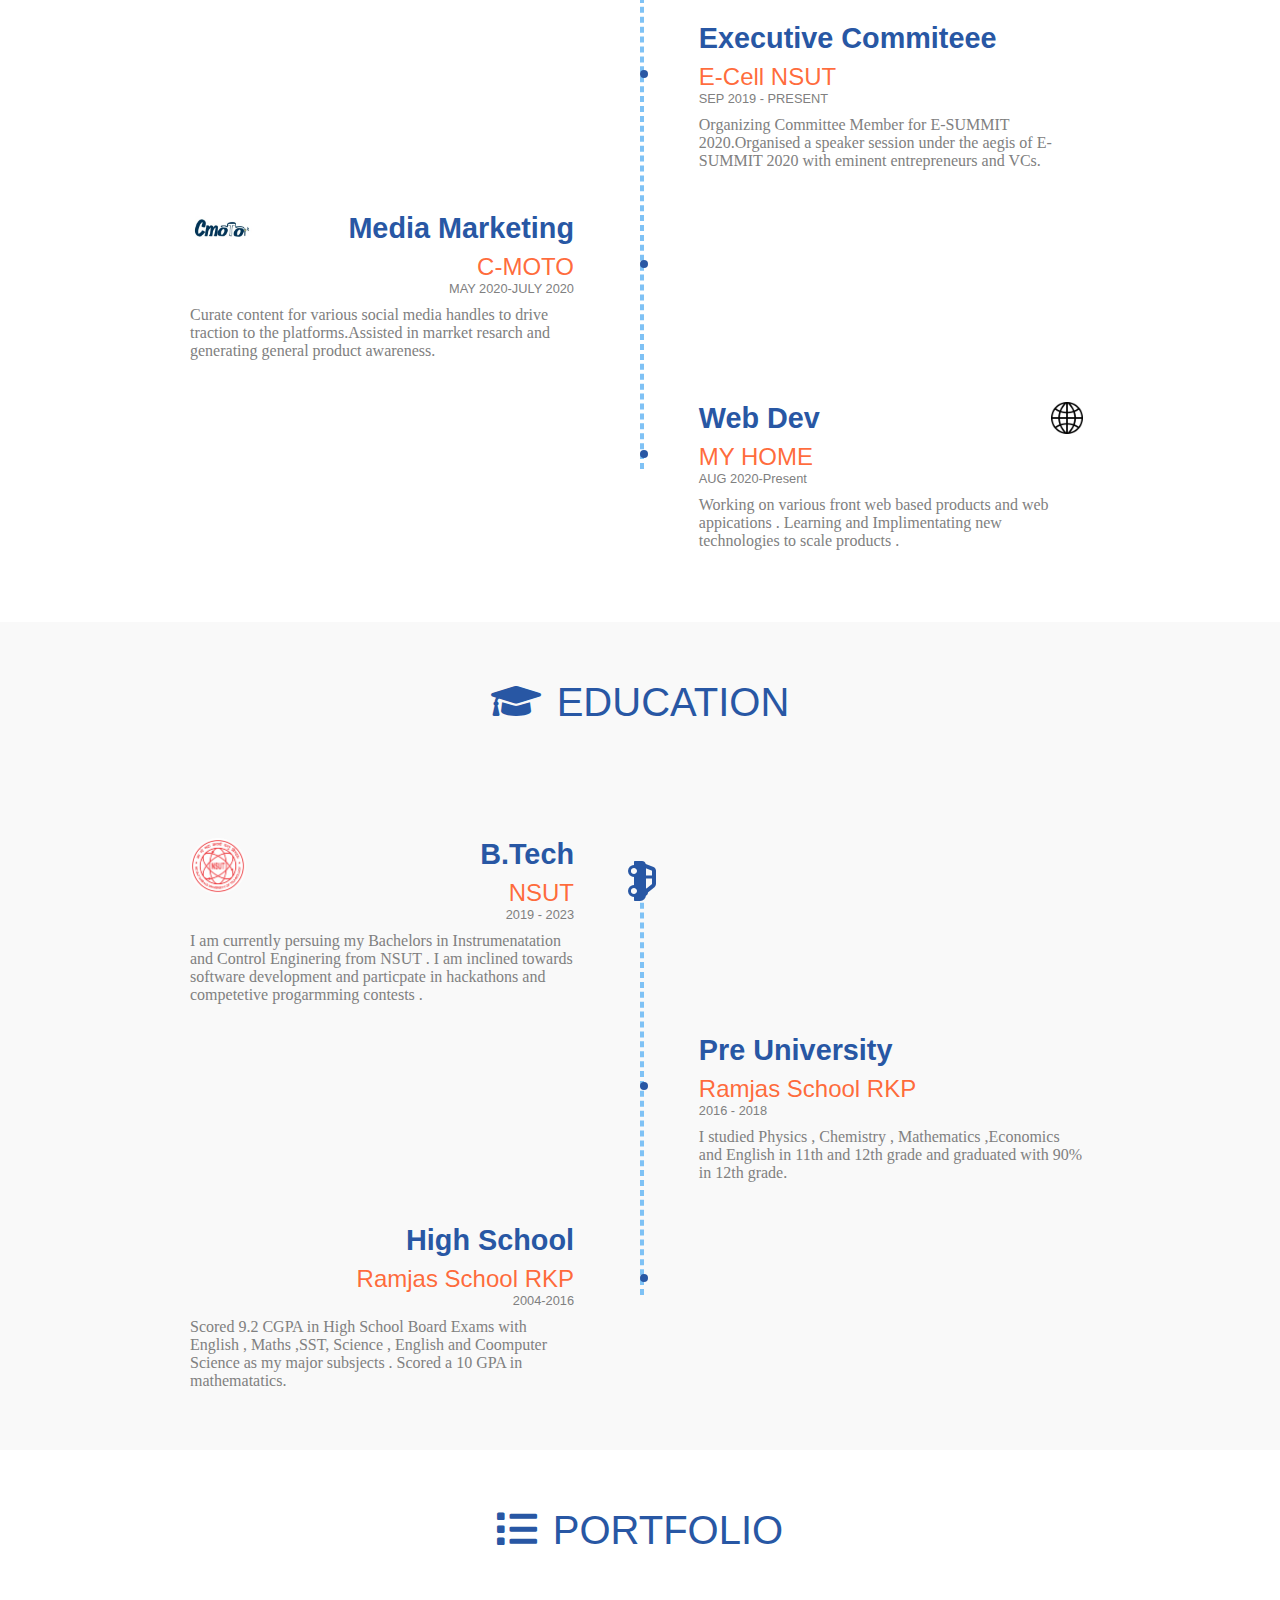
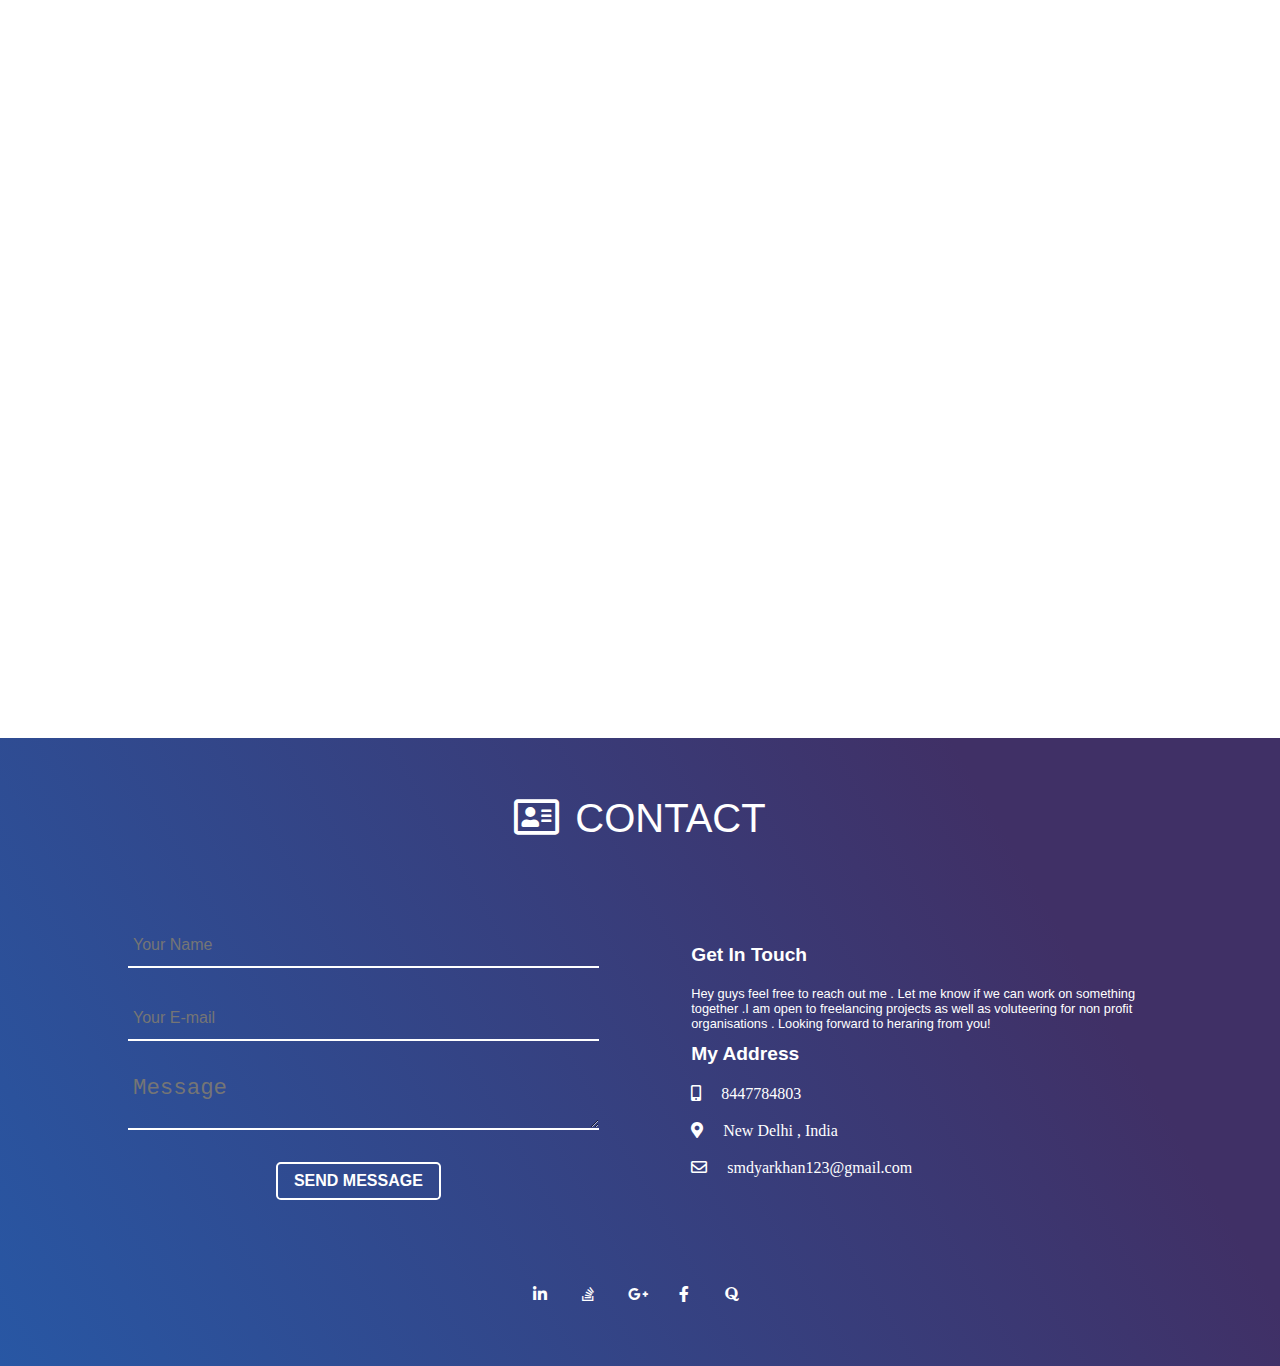
==== commit 14cc5d77: "Change profile pictue" ====
--- a/RESUME/index.html
+++ b/RESUME/index.html
@@ -52,7 +52,7 @@
                 </li>
               
                 <li>
-                    <a href="https://stackoverflow.com/" target="_blank"><i class="fab fa-stack-overflow"></i></a>
+                    <a href="https://stackoverflow.com/users/15284189/samad-khan" target="_blank"><i class="fab fa-stack-overflow"></i></a>
                 </li>
                 <li>
                     <a href="https://google.com" target="_blank"><i class="fab fa-google-plus-g"></i></a>
@@ -71,7 +71,7 @@
         <section id="about" class="resume-section" >
 
             <div id="profile-photo" class="text-center" >
-                <img src="pp.jfif" alt="samads photo">
+                <img src="DP1.png" alt="samads photo">
             </div>
 
             <div id="about-description">
